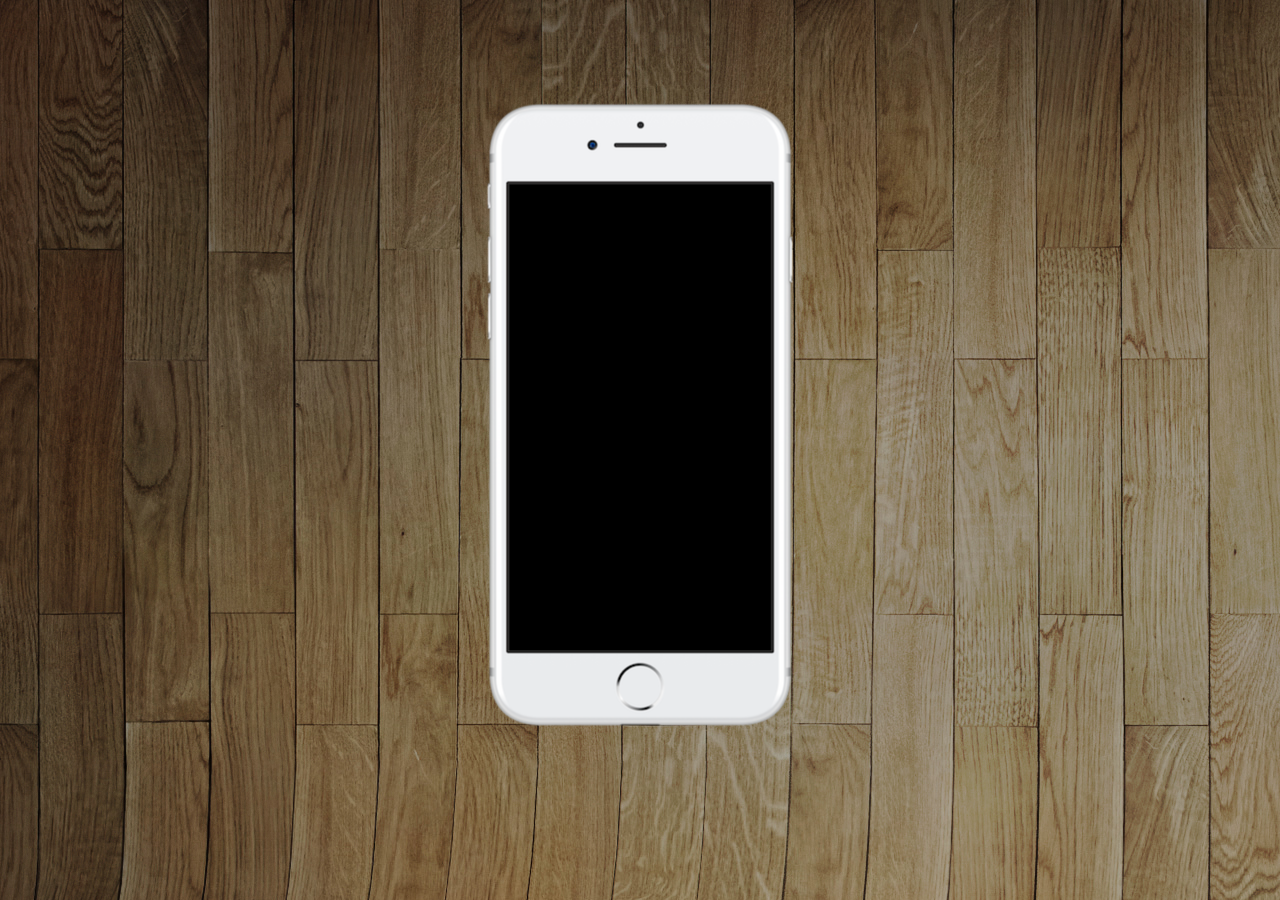
==== index.html @ 0cdd9c05 "style.css" ====
<!DOCTYPE html>
<html lang="pt-br">
<head>
    <meta charset="UTF-8">
    <meta http-equiv="X-UA-Compatible" content="IE=edge">
    <meta name="viewport" content="width=device-width, initial-scale=1.0">
    <title>Projeto Redes Sociais</title>
    <link rel="shortcut icon" href="favicon.ico" type="image/x-icon">
    <link rel="stylesheet" href="style.css">
</head>
<body>
    <main>
        <section id="telefone">

        </section>
        <section>

        </section>
    </main>
</body>
</html>
---- style.css ----
@charset "UTF-8";

*{
    margin: 0px;
    padding: 0px;
    font-family: Arial, Helvetica, sans-serif;
}

html, body{
    height: 100vh;
    width: 100vw;
    background-color: black;
}

body{
    background: url(imagens/fundo-madeira.jpg);
}
main{
    height: 100vh;
}
section#telefone{
    position: absolute;
    top: 50%;
    left: 50%;
    transform: translate(-50%, -50%);

    height: 697px;
    width: 311px;
    background-color: green;
    background: url(imagens/frame-iphone.png) no-repeat;
}
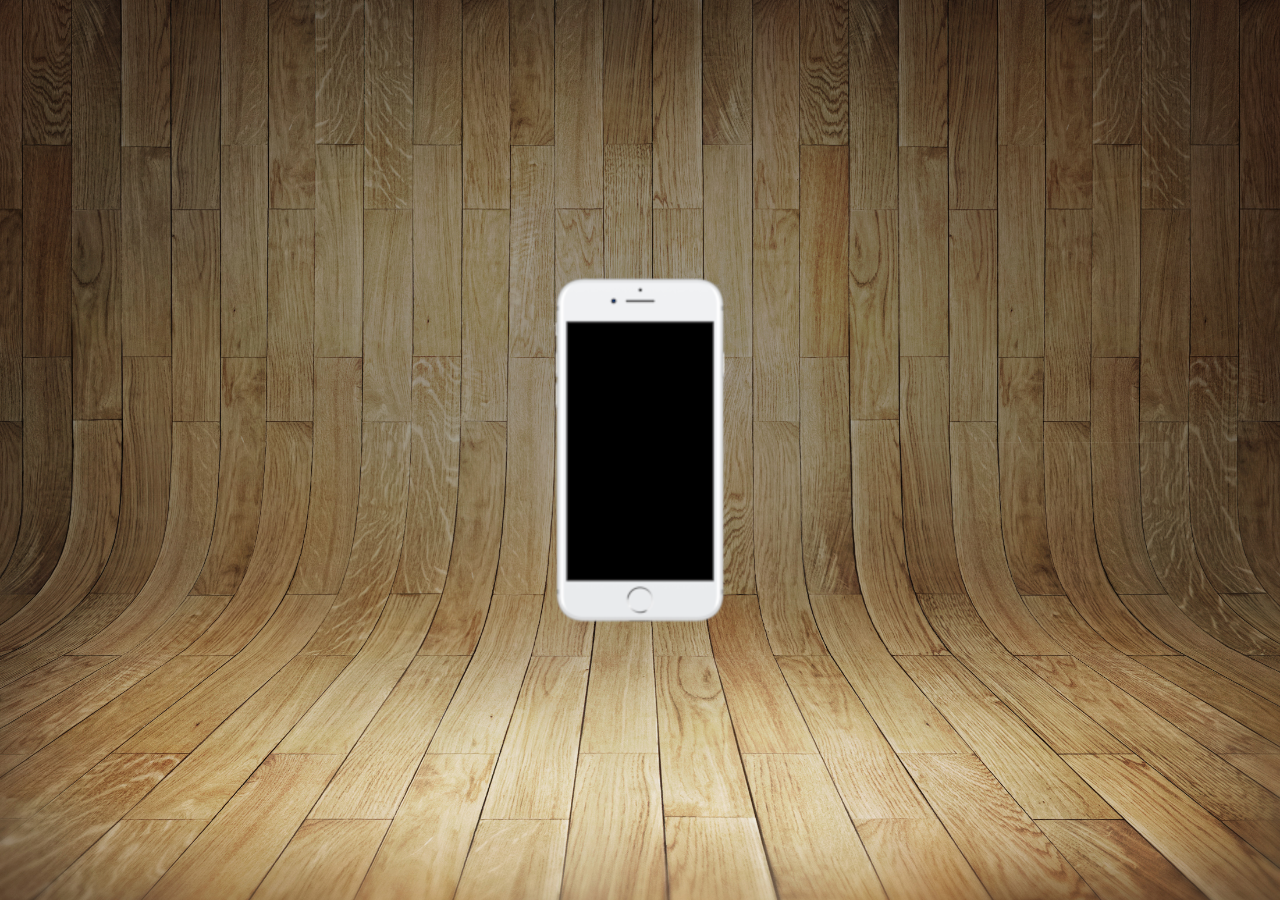
==== commit a38a74e1: "imagem" ====
--- a/index.html
+++ b/index.html
@@ -6,14 +6,14 @@
     <meta name="viewport" content="width=device-width, initial-scale=1.0">
     <title>Projeto Redes Sociais</title>
     <link rel="shortcut icon" href="favicon.ico" type="image/x-icon">
-    <link rel="stylesheet" href="style.css">
+    <link rel="stylesheet" href="estilos/style.css">
 </head>
 <body>
     <main>
         <section id="telefone">
 
         </section>
-        <section>
+        <section id="redes-sociais">
 
         </section>
     </main>
--- a/estilos/style.css
+++ b/estilos/style.css
@@ -0,0 +1,39 @@
+@charset "UTF-8";
+
+* {
+    margin: 0px;
+    padding: 0px;
+    font-family: Arial, Helvetica, sans-serif;
+}
+
+
+html, body {
+    height: 100vh;
+    width: 100vw;
+}
+
+body{
+    margin: 0px;
+    padding: 0px;
+    background: url('../imagens/fundo-madeira.jpg') no-repeat top center;
+    background-size: cover;
+    background-attachment: fixed;
+}
+main{
+    margin: 0px;
+    padding: 0px;
+    height: 100vh;
+    position: relative;
+}
+section#telefone{
+    margin: 0px;
+    padding: 0px;
+    position: absolute;
+    top: 50%;
+    left: 50%;
+    transform: translate(-50%, -50%);
+
+    height: 346px;
+    width: 172px;
+    background: url('../imagens/frame-iphone.png') no-repeat;
+}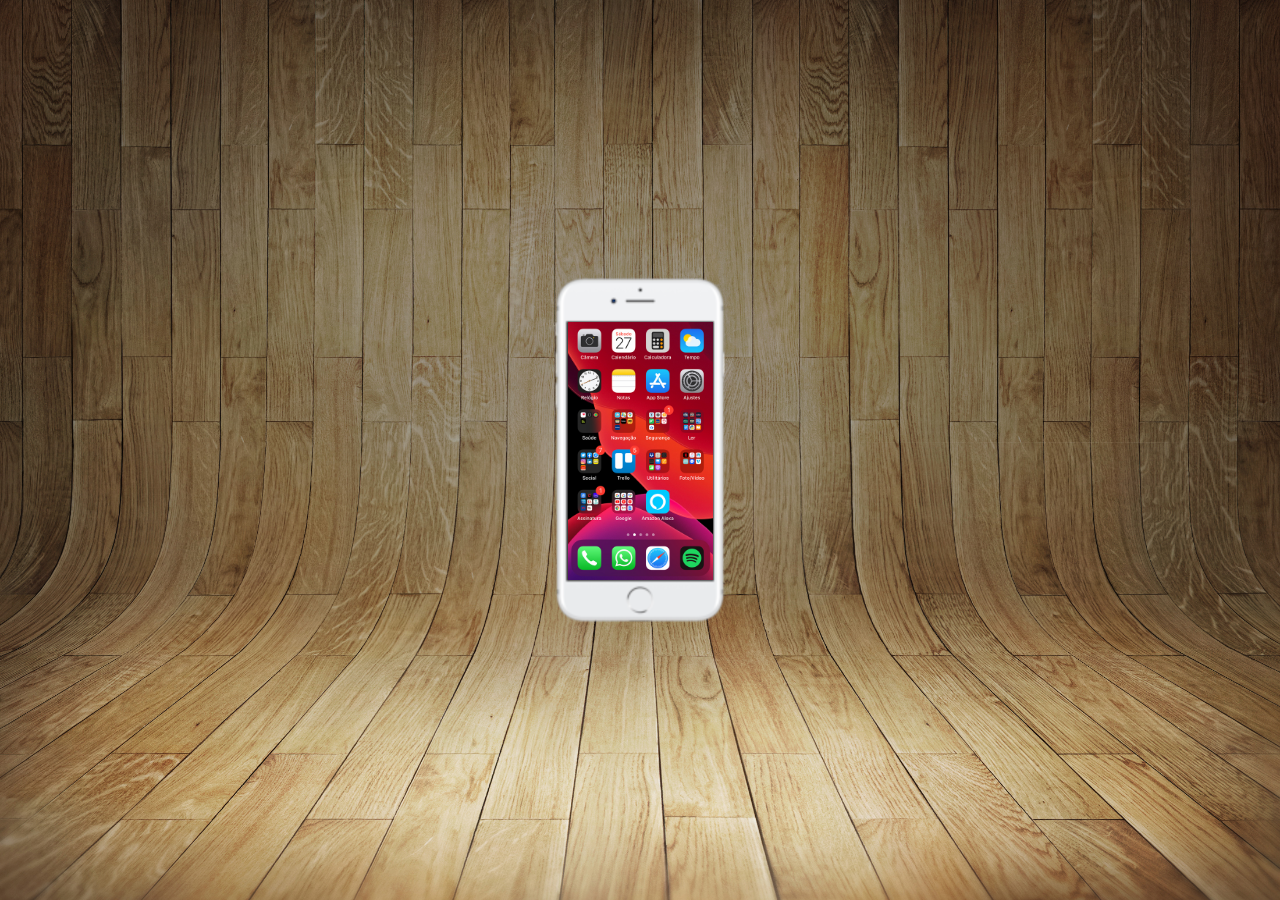
==== commit 6a2b3338: "criei a tela home" ====
--- a/index.html
+++ b/index.html
@@ -11,7 +11,7 @@
 <body>
     <main>
         <section id="telefone">
-
+            <iframe src="home.html" name="tela" id="tela" frameborder="0"></iframe>
         </section>
         <section id="redes-sociais">
 
--- a/estilos/style.css
+++ b/estilos/style.css
@@ -20,14 +20,10 @@
     background-attachment: fixed;
 }
 main{
-    margin: 0px;
-    padding: 0px;
     height: 100vh;
     position: relative;
 }
 section#telefone{
-    margin: 0px;
-    padding: 0px;
     position: absolute;
     top: 50%;
     left: 50%;
@@ -36,4 +32,11 @@
     height: 346px;
     width: 172px;
     background: url('../imagens/frame-iphone.png') no-repeat;
+}
+#tela{
+    position: relative;
+    top: 45px;
+    left: 14px;
+    width: 145px;
+    height: 258px;
 }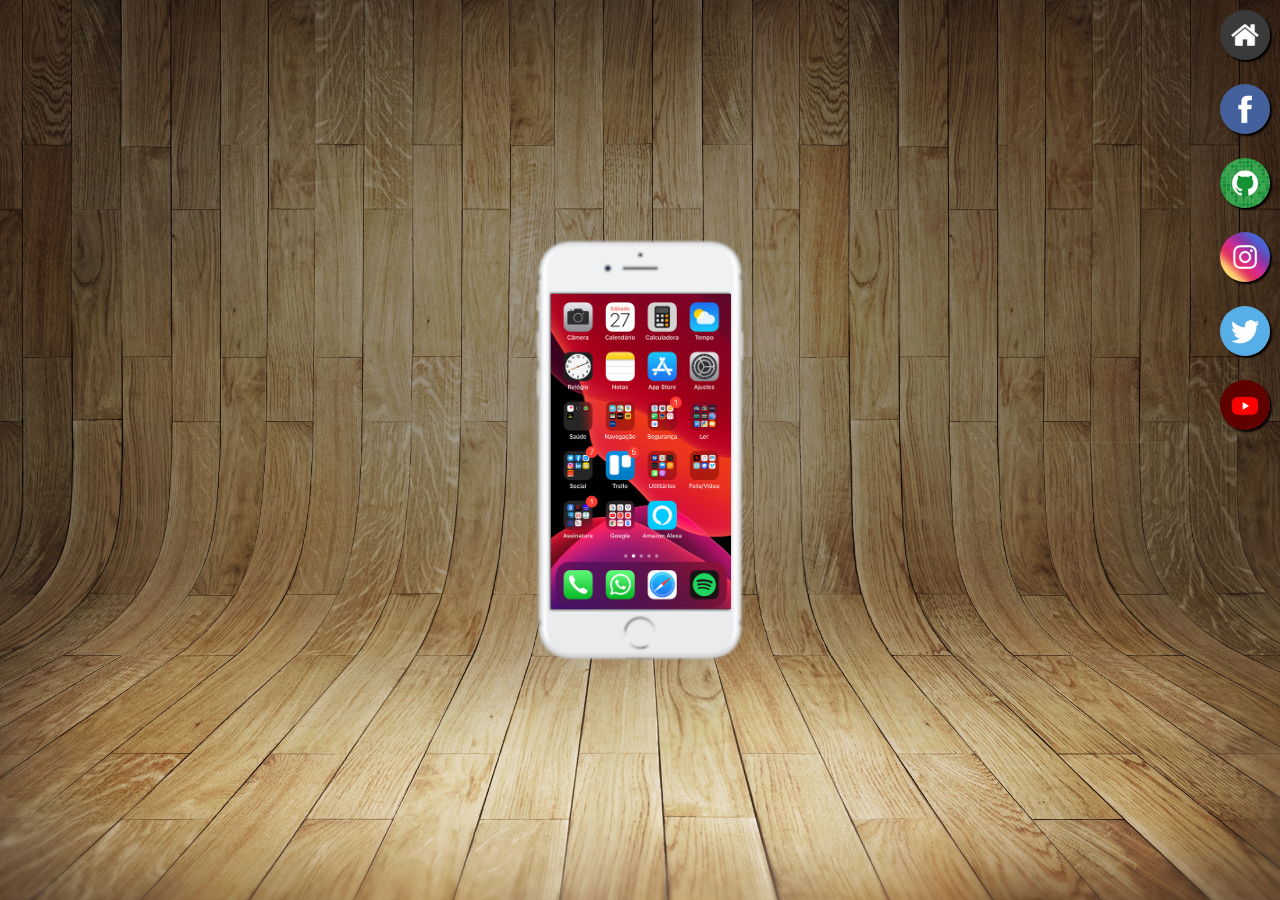
==== commit a2551c10: "Complete" ====
--- a/index.html
+++ b/index.html
@@ -14,7 +14,12 @@
             <iframe src="home.html" name="tela" id="tela" frameborder="0"></iframe>
         </section>
         <section id="redes-sociais">
-
+            <a href="home.html" target="tela"><img src="imagens/logo-home.jpg" alt=""></a><br>
+            <a href="redessociais/facebook.html" target="tela"><img src="imagens/logo-facebook.jpg" alt=""></a><br>
+            <a href="redessociais/github.html" target="tela"><img src="imagens/logo-github.jpg" alt=""></a><br>
+            <a href="redessociais/instagram.html" target="tela"><img src="imagens/logo-instagram.jpg" alt=""></a><br>
+            <a href="redessociais/twitter.html" target="tela"><img src="imagens/logo-twitter.jpg" alt=""></a><br>
+            <a href="redessociais/youtube.html" target="tela"><img src="imagens/logo-youtube.jpg" alt=""></a>
         </section>
     </main>
 </body>
--- a/estilos/style.css
+++ b/estilos/style.css
@@ -29,14 +29,28 @@
     left: 50%;
     transform: translate(-50%, -50%);
 
-    height: 346px;
-    width: 172px;
-    background: url('../imagens/frame-iphone.png') no-repeat;
+    height: 422px;
+    width: 210px;
+    background: url('../imagens/frame-iphone3.png') no-repeat;
 }
 #tela{
     position: relative;
-    top: 45px;
-    left: 14px;
-    width: 145px;
-    height: 258px;
+    top: 55px;
+    left: 16px;
+    width: 180px;
+    height: 315px;
+}
+#redes-sociais{
+    text-align: right;
+}
+#redes-sociais img:hover{
+    border: white solid 2px;
+    transform: translate(-10px);
+    transition: transform .5s;
+}
+#redes-sociais img{
+    width: 50px;
+    margin: 10px;
+    border-radius: 50%;
+    box-shadow: 2px 2px 2px black;
 }